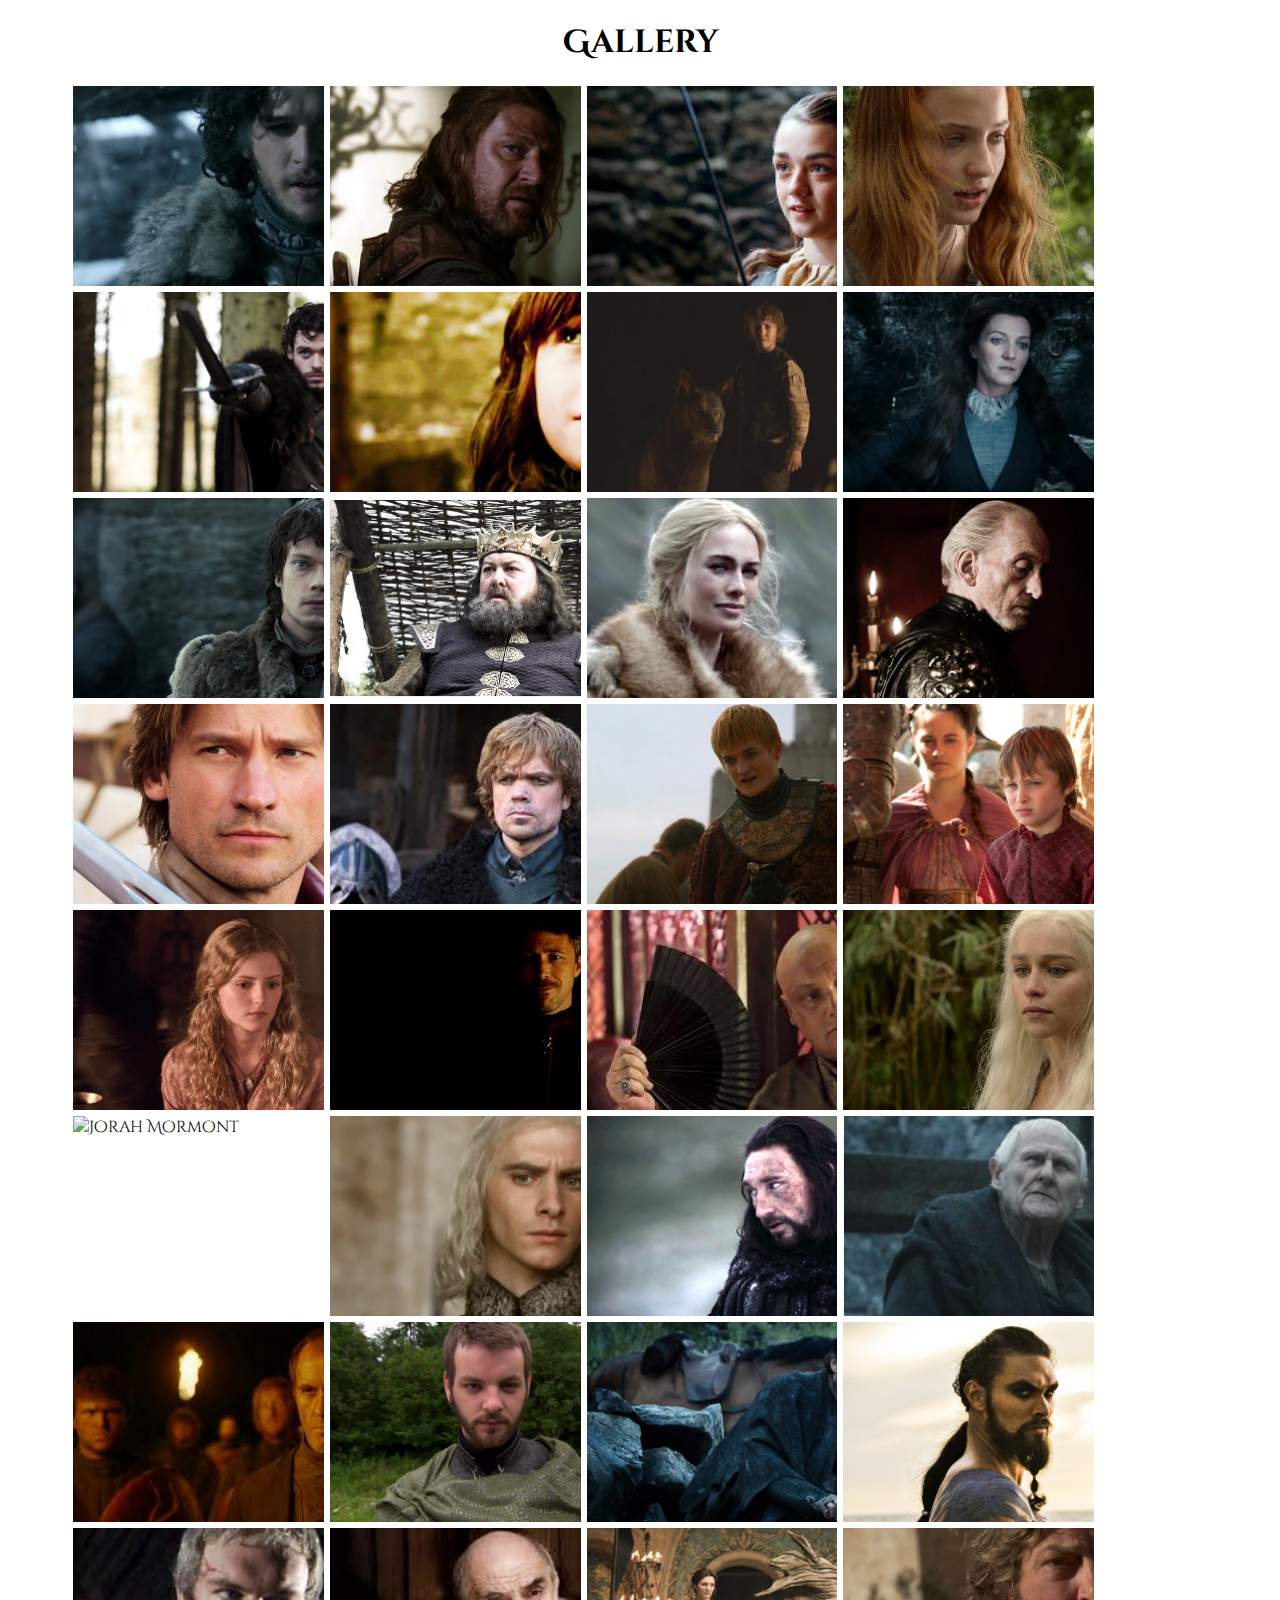
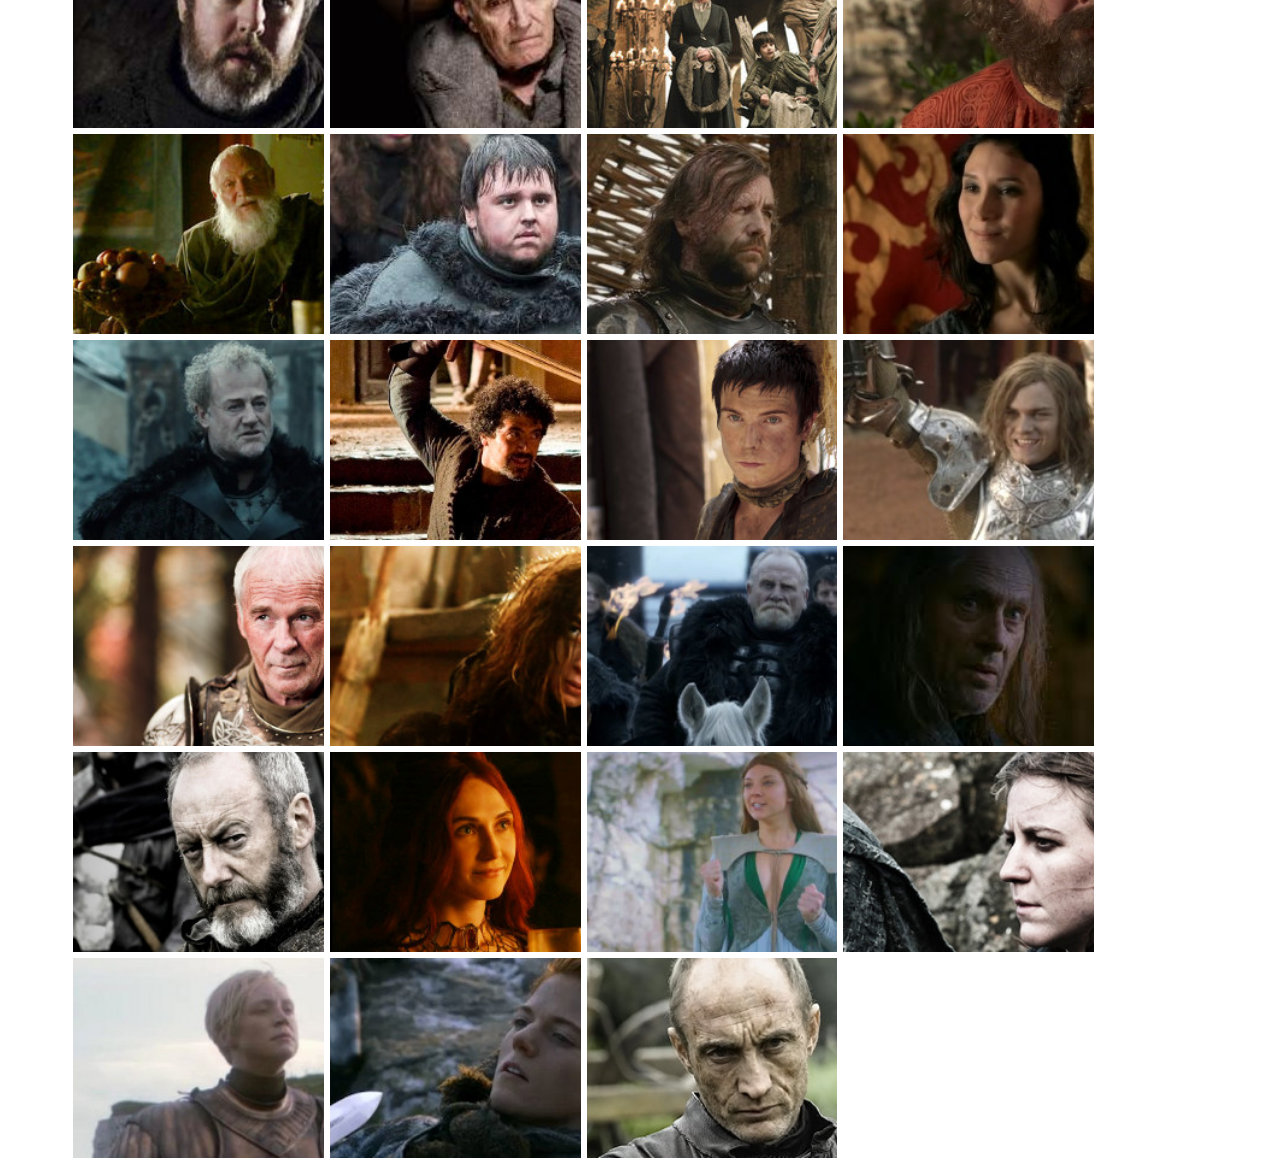
==== gallery.html @ c225318a "add gallery.html ~.css ~.js" ====
<!DOCTYPE html>
<html lang="hu">
  <head>
    <meta charset="UTF-8" />
    <meta name="viewport" content="width=device-width, initial-scale=1.0" />
    <meta http-equiv="X-UA-Compatible" content="ie=edge" />
    <link rel="stylesheet" href="./css/gallery.css">
    <link href="https://fonts.googleapis.com/css?family=Cinzel+Decorative" rel="stylesheet">
    <title>Gallery</title>
  </head>
  <body>
    <div class="container">
      <nav></nav>
      <header></header>
      <div class="main">
        <div class="gallery">
          <div class="galleryTitle">            
            <h1>Gallery</h1>
          </div>  
          <div class="galleryBody">

          </div>        
        </div>
      </div>
      <footer></footer>
    </div>
    <script src="./js/characters.js"></script>
    <script src="./js/gallery.js"></script>
  </body>
</html>
---- css/gallery.css ----
.container{
  font-family:'Cinzel Decorative',cursive;
  margin: 0 auto;
  padding: 
  position: relative;
  width:1140px;
}
.galleryTitle {
  text-align: center;  
}
.galleryElement {
  float: left;
  margin:0 3px ;
  overflow: hidden;
  width: 22%;  
}
.galleryElement img{
  height: 200px;
}
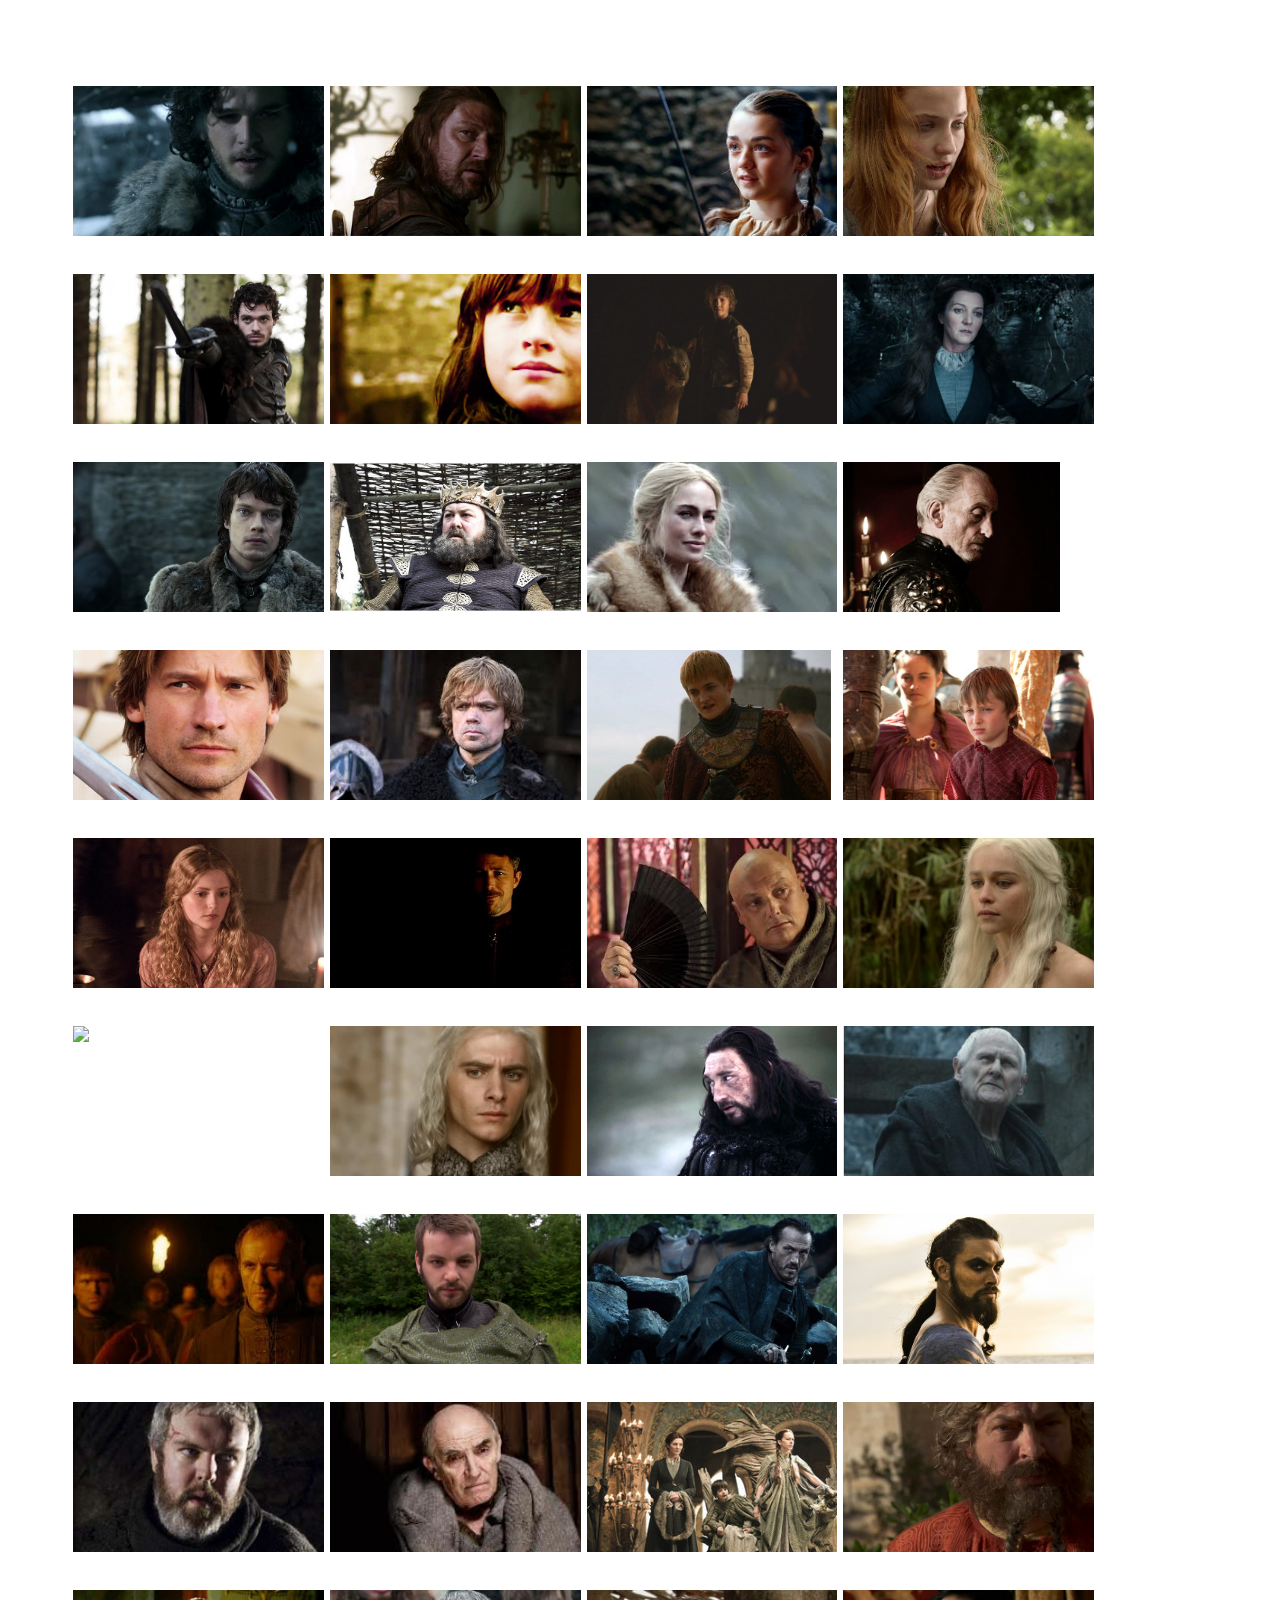
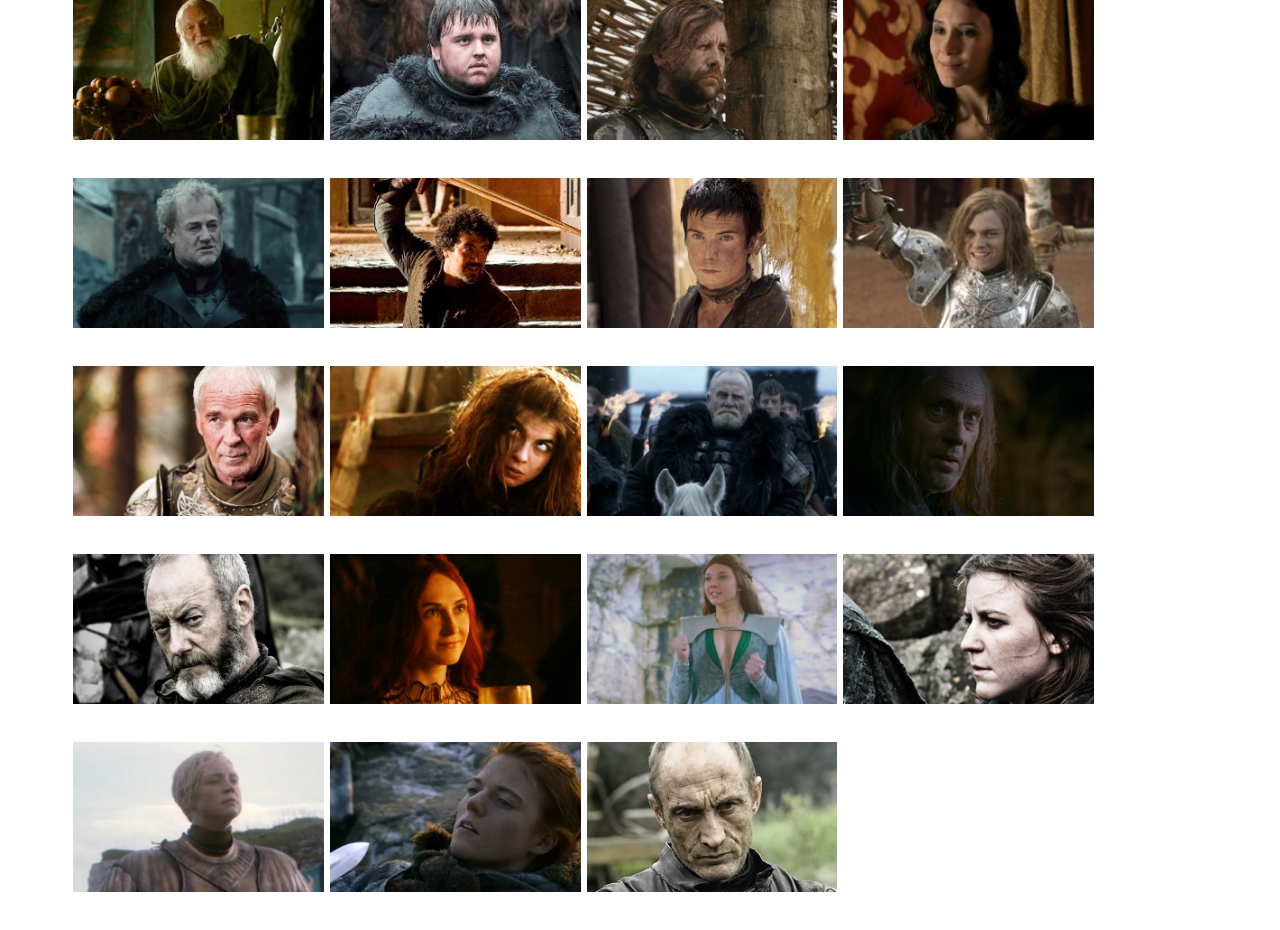
==== commit 5809a1ae: "add background cinzel decor font" ====
--- a/gallery.html
+++ b/gallery.html
@@ -18,13 +18,13 @@
             <h1>Gallery</h1>
           </div>  
           <div class="galleryBody">
-
+            
           </div>        
         </div>
+        <footer></footer>
       </div>
-      <footer></footer>
     </div>
-    <script src="./js/characters.js"></script>
-    <script src="./js/gallery.js"></script>
+      <script src="./js/characters.js"></script>
+      <script src="./js/gallery.js"></script>
   </body>
 </html>
--- a/css/gallery.css
+++ b/css/gallery.css
@@ -1,19 +1,26 @@
+body{
+  background: url(/second-project-repo/img/pictures/seven_kingdoms.jpg);
+}
 .container{
   font-family:'Cinzel Decorative',cursive;
   margin: 0 auto;
-  padding: 
-  position: relative;
-  width:1140px;
+  padding: 0 15px;
+  position:relative;
+  max-width:1140px;
 }
 .galleryTitle {
-  text-align: center;  
+  color: white;
+  text-align: center; 
 }
 .galleryElement {
   float: left;
   margin:0 3px ;
+  position: relative;
   overflow: hidden;
   width: 22%;  
 }
 .galleryElement img{
-  height: 200px;
+  color:white;
+  vertical-align: 2em;
+  height: 150px;
 }